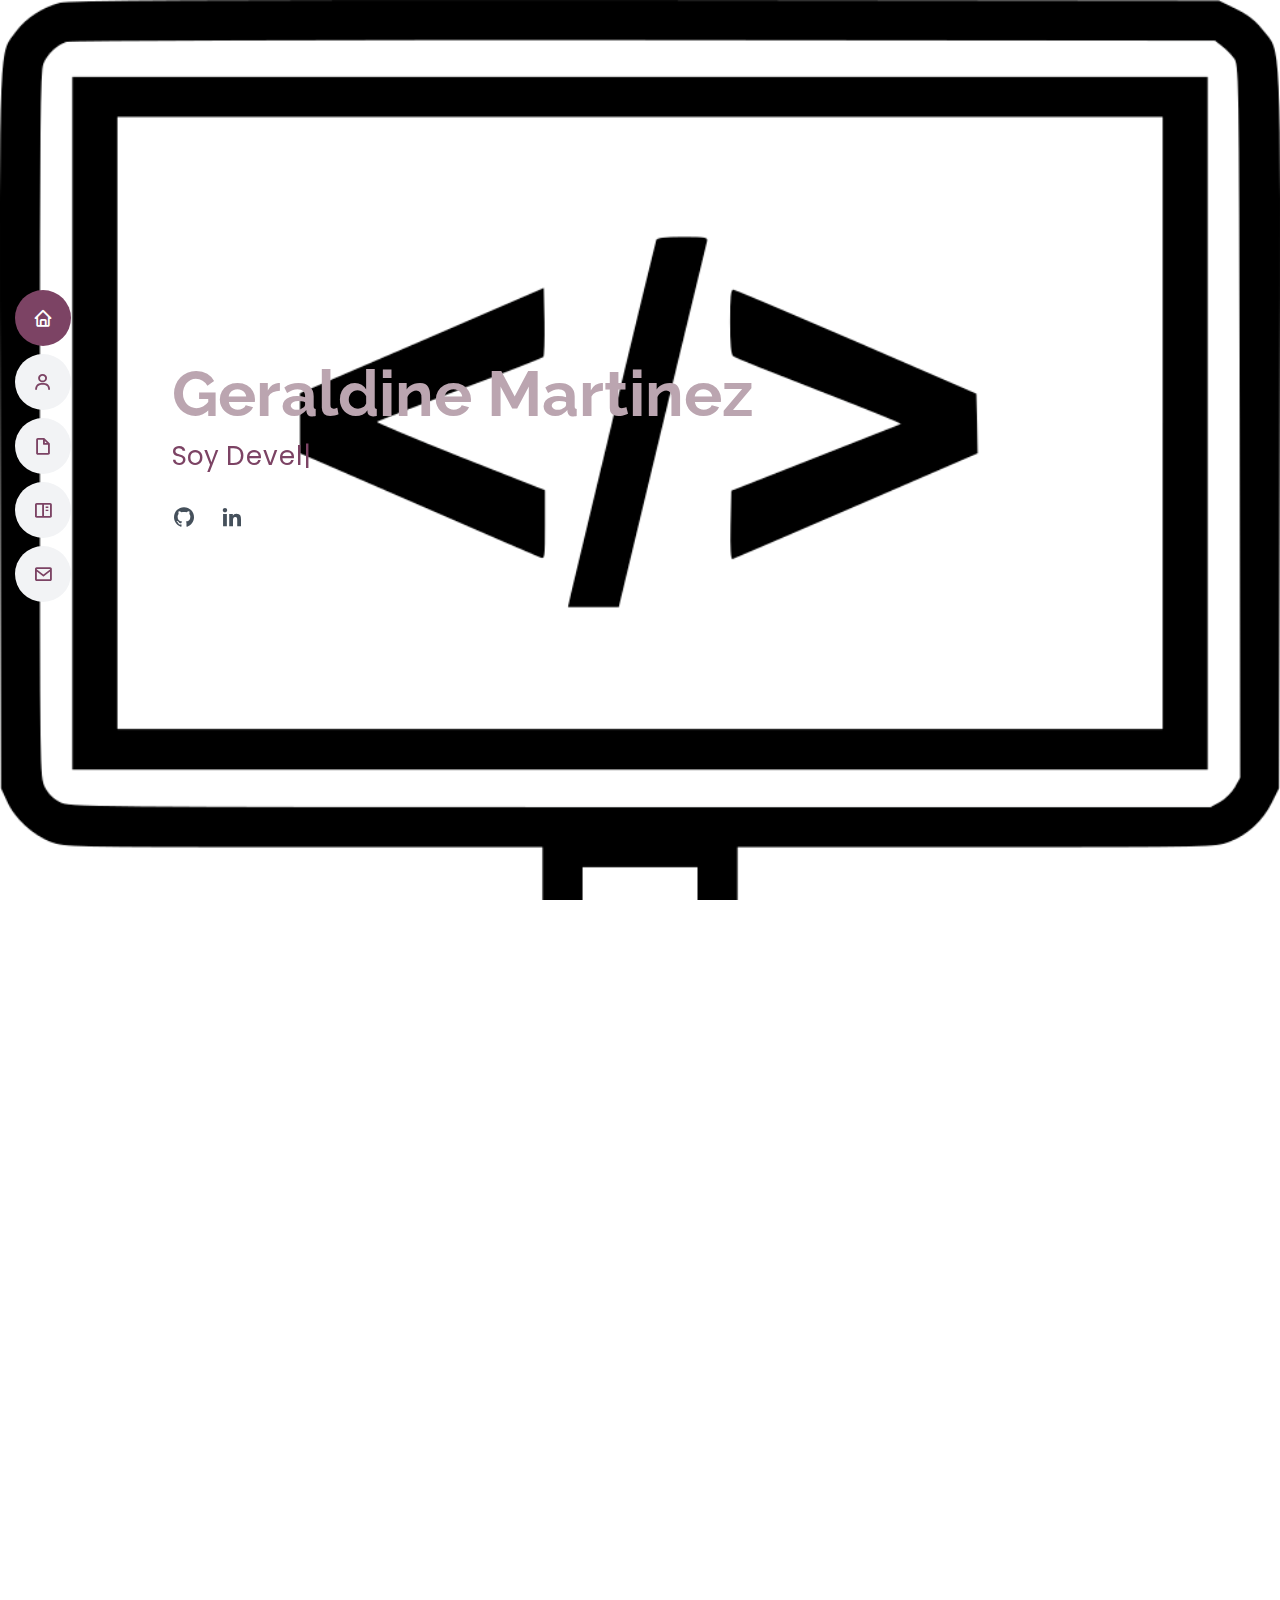
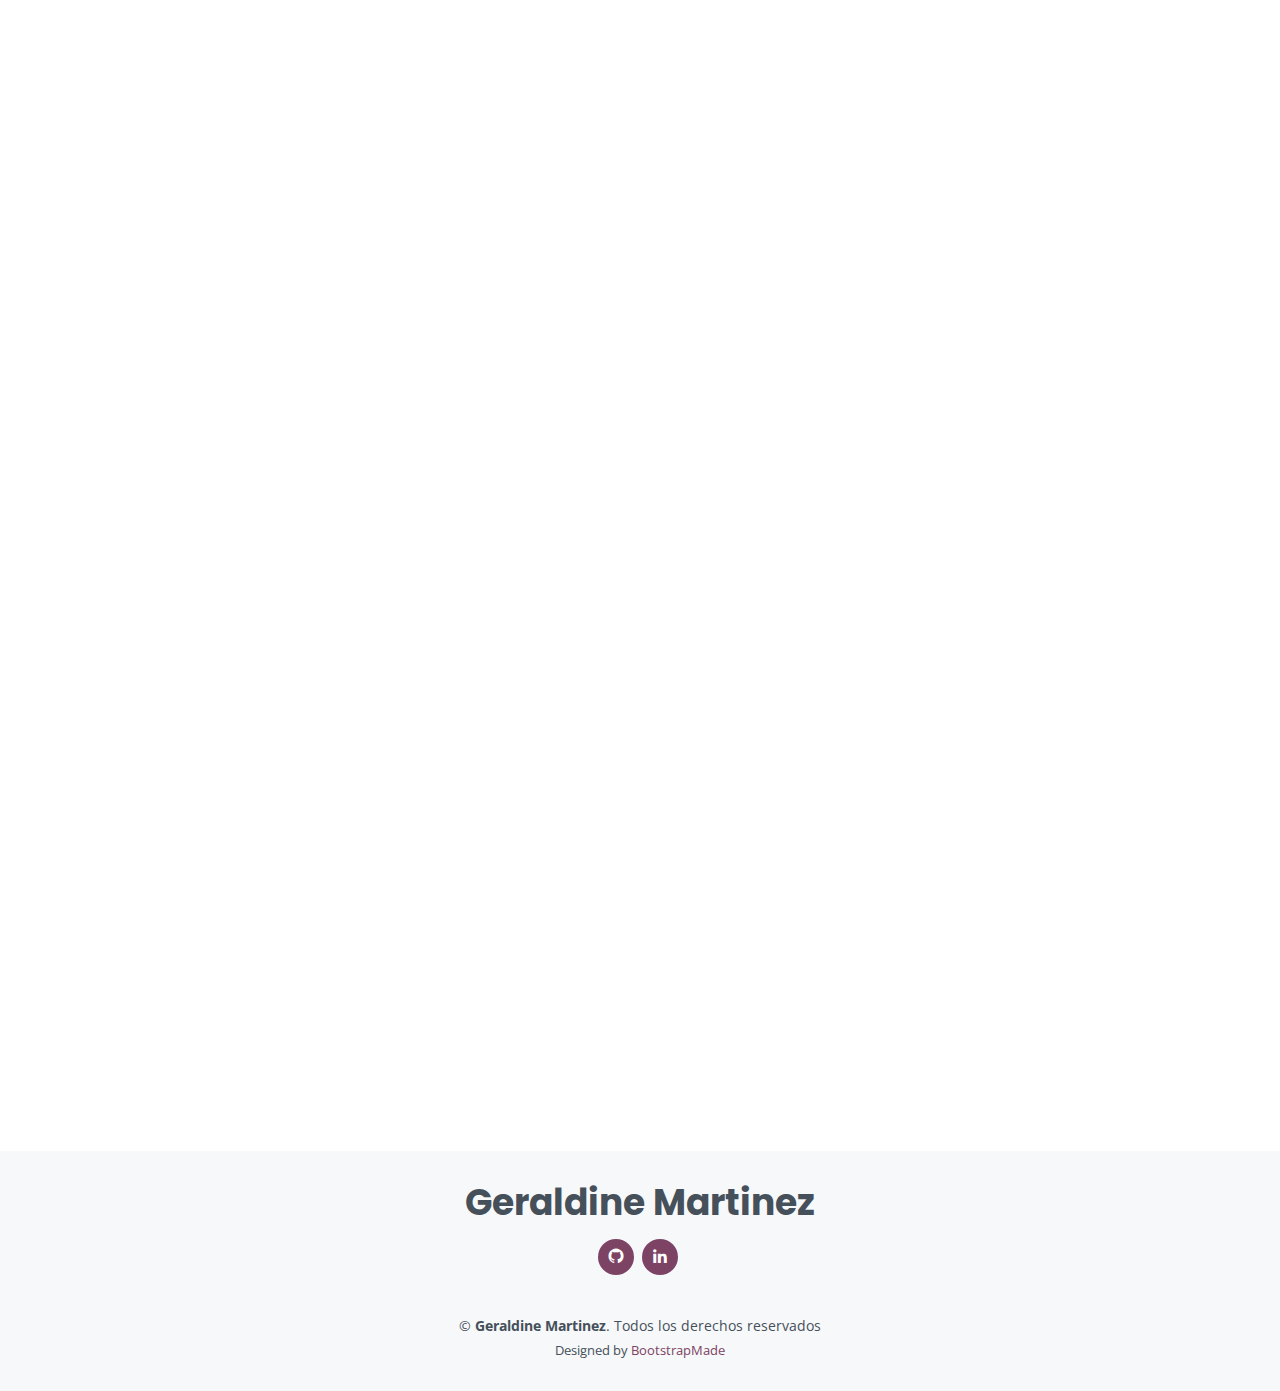
==== index.html @ 3e69703d "m" ====
<!DOCTYPE html>
<html lang="en">

<head>
  <meta charset="utf-8">
  <meta content="width=device-width, initial-scale=1.0" name="viewport">

  <title>Portfolio - Geraldine Martinez</title>
  <meta content="" name="description">
  <meta content="" name="keywords">
  <meta property="og:image" content="http://geraldinemartinez.netlify.app/assets/img/hero-bg.jpg">
  <meta property="og:image" content="assets/img/img_573752.png">
  <!-- Favicons -->
  <link href="assets/img/favicon.png" rel="icon">
  <link href="assets/img/apple-touch-icon.png" rel="apple-touch-icon">
  <link rel="shortcut icon" href="assets/img/img_573752.png" type="image/x-icon">

  <!-- Google Fonts -->
  <link href="https://fonts.googleapis.com/css?family=Open+Sans:300,300i,400,400i,600,600i,700,700i|Raleway:300,300i,400,400i,500,500i,600,600i,700,700i|Poppins:300,300i,400,400i,500,500i,600,600i,700,700i" rel="stylesheet">

  <!-- Vendor CSS Files -->
  <link href="assets/vendor/aos/aos.css" rel="stylesheet">
  <link href="assets/vendor/bootstrap/css/bootstrap.min.css" rel="stylesheet">
  <link href="assets/vendor/bootstrap-icons/bootstrap-icons.css" rel="stylesheet">
  <link href="assets/vendor/boxicons/css/boxicons.min.css" rel="stylesheet">
  <link href="assets/vendor/glightbox/css/glightbox.min.css" rel="stylesheet">
  <link href="assets/vendor/swiper/swiper-bundle.min.css" rel="stylesheet">

  <!-- Template Main CSS File -->
  <link href="assets/css/style.css" rel="stylesheet">

  <!-- =======================================================
  * Template Name: MyResume - v4.7.0
  * Template URL: https://bootstrapmade.com/free-html-bootstrap-template-my-resume/
  * Author: BootstrapMade.com
  * License: https://bootstrapmade.com/license/
  ======================================================== -->
</head>

<body>

  <!-- ======= Mobile nav toggle button ======= -->
  <!-- <button type="button" class="mobile-nav-toggle d-xl-none"><i class="bi bi-list mobile-nav-toggle"></i></button> -->
  <i class="bi bi-list mobile-nav-toggle d-xl-none"></i>
  <!-- ======= Header ======= -->
  <header id="header" class="d-flex flex-column justify-content-center">

    <nav id="navbar" class="navbar nav-menu">
      <ul>
        <li><a href="#hero" class="nav-link scrollto active"><i class="bx bx-home"></i> <span>Inicio</span></a></li>
        <li><a href="#about" class="nav-link scrollto"><i class="bx bx-user"></i> <span>¿Quien soy?</span></a></li>
        <li><a href="#skills" class="nav-link scrollto"><i class="bx bx-file-blank"></i> <span>Habilidades</span></a></li>
        <li><a href="#portfolio" class="nav-link scrollto"><i class="bx bx-book-content"></i> <span>Proyectos</span></a></li>
        <li><a href="#contact" class="nav-link scrollto"><i class="bx bx-envelope"></i> <span>Contacto</span></a></li>
      </ul>
    </nav><!-- .nav-menu -->

  </header><!-- End Header -->

  <!-- ======= Hero Section ======= -->
  <section id="hero" class="d-flex flex-column justify-content-center">
    <div class="container" data-aos="zoom-in" data-aos-delay="100">
      <h1>Geraldine Martinez</h1>
      <p>Soy <span class="typed" data-typed-items="Developer, Freelancer, Emprendedora"></span></p>
      <div class="social-links">
        <a href="https://github.com/gerimartinez/" class="git-hub">
          <i class="bx bxl-github">
          </i>
        </a>
        <a href="https://www.linkedin.com/in/martinez-geraldine/" class="linkedin">
          <i class="bx bxl-linkedin">
          </i>
        </a>
      </div>
    </div>
  </section><!-- End Hero -->

  <main id="main">

    <!-- ======= About Section ======= -->
    <section id="about" class="about">
      <div class="container" data-aos="fade-up">

        <div class="section-title">
          <h2>¿Quien soy?</h2>
        </div>

        <div class="row">
          <div class="col-lg-4">
            <img src="assets/img/20220319_212941.jpg" class="img-fluid" alt="">
          </div>
          <div class="col-lg-8 pt-4 pt-lg-0 content">
            <h3>Web Developer</h3>
            <p class="fst-italic">
              Soy Desarroladora Web, autónoma de la ciudad de Rosario, Santa Fe.
              Con conocimientos en HTML, CSS, SASS, Git, Bootstrap, Wordpress, JavaScript y React JS.
              Me considero autodidacta, siempre intentando mejorar o aprendiendo algo nuevo. 
              Considero que puedo aportar nuevas perspectivas a todo tipo de proyectos.</p>
            </p>
            <div class="row">
              <div class="col-lg-6">
                <ul>
                  <li><i class="bi bi-chevron-right"></i> <strong>Cumpleaños:</strong> <span>12 de Marzo 1999</span></li>
                  <li><i class="bi bi-chevron-right"></i> <strong>Website:</strong> <span>www.geraldinemartinez.netlify.app</span></li>
                  <li><i class="bi bi-chevron-right"></i> <strong>Telefono:</strong> <span>+5493364351113</span></li>
                  <li><i class="bi bi-chevron-right"></i> <strong>Ciudad:</strong> <span>Rosario, Santa Fe.</span></li>
                </ul>
              </div>
              <div class="col-lg-6">
                <ul>
                  <li><i class="bi bi-chevron-right"></i> <strong>Edad:</strong> <span>23</span></li>
                  <li><i class="bi bi-chevron-right"></i> <strong>Email:</strong> <span>geralmartinez000@gmail.com</span></li>
                  <li><i class="bi bi-chevron-right"></i> <strong>Freelance:</strong> <span>Disponible</span></li>
                </ul>
              </div>
            </div>
            <p>
                          </p>
          </div>
        </div>

      </div>
    </section><!-- End About Section -->

    

    <!-- ======= Skills Section ======= -->
    <section id="skills" class="skills section-bg">
      <div class="container" data-aos="fade-up">

        <div class="section-title">
          <h2>HABILIDADES</h2>
        </div>

        <div class="row skills-content">

          <div class="col-lg-6">

            <div class="progress">
              <span class="skill">HTML <i class="val">100%</i></span>
              <div class="progress-bar-wrap">
                <div class="progress-bar" role="progressbar" aria-valuenow="100" aria-valuemin="0" aria-valuemax="100"></div>
              </div>
            </div>

            <div class="progress">
              <span class="skill">CSS <i class="val">100%</i></span>
              <div class="progress-bar-wrap">
                <div class="progress-bar" role="progressbar" aria-valuenow="90" aria-valuemin="0" aria-valuemax="100"></div>
              </div>
            </div>

            <div class="progress">
              <span class="skill">JavaScript <i class="val">90%</i></span>
              <div class="progress-bar-wrap">
                <div class="progress-bar" role="progressbar" aria-valuenow="75" aria-valuemin="0" aria-valuemax="100"></div>
              </div>
            </div>

          </div>

          <div class="col-lg-6">

            <div class="progress">
              <span class="skill">React JS <i class="val">80%</i></span>
              <div class="progress-bar-wrap">
                <div class="progress-bar" role="progressbar" aria-valuenow="80" aria-valuemin="0" aria-valuemax="100"></div>
              </div>
            </div>

            <div class="progress">
              <span class="skill">WordPress <i class="val">100%</i></span>
              <div class="progress-bar-wrap">
                <div class="progress-bar" role="progressbar" aria-valuenow="90" aria-valuemin="0" aria-valuemax="100"></div>
              </div>
            </div>

            <div class="progress">
              <span class="skill">GIT HUB<i class="val">90%</i></span>
              <div class="progress-bar-wrap">
                <div class="progress-bar" role="progressbar" aria-valuenow="55" aria-valuemin="0" aria-valuemax="100"></div>
              </div>
            </div>

          </div>

        </div>

      </div>
    </section><!-- End Skills Section -->

    <!-- ======= Resume Section ======= -->
    <section id="resume" class="resume">
      <div class="container" data-aos="fade-up">

        <div class="section-title">
          <h2>Resumen</h2>
        </div>

        <div class="row">
          <div class="col-lg-6">
            <h3 class="resume-title">Sobre mi</h3>
            <div class="resume-item pb-0">
              <h4>Geraldine Martinez</h4>
              <p><em>Soy una persona creativa, motivada, con buena energia para trabajar en equipo. Autoexigente y responsable. </em></p>
              <ul>
                <li>Rosario, Santa Fe, Argentina.</li>
                <li>+549 3364351113</li>
                <li>geralmartinez000@gmail.com</li>
              </ul>
            </div>

            <h3 class="resume-title">Educacion</h3>
            <div class="resume-item">
              <h4>Desarrollo web</h4>
              <h5>2021 - 2022</h5>
              <p><em>Coder House</em></p>
              <p>En este curso aprendi HTML, CSS, SASS, Bootstrap, Git, GitHub.
                JavaScrip y React Js.
              </p>
            </div>
            <div class="resume-item">
              <h4>Wordpress</h4>
              <h5> Enero - Febrero 2022</h5>
              <p><em>Coder House</em></p>
              <p>En este curso aprendi sobre temas, plugins, Elementor.</p>
            </div>
          </div>

      </div>
    </section><!-- End Resume Section -->

    <!-- ======= Portfolio Section ======= -->
    <section id="portfolio" class="portfolio section-bg">
      <div class="container" data-aos="fade-up">

        <div class="section-title">
          <h2>Portfolio</h2>
          <p>Desde que comence a formarme en esta profesion mi objetivo siempre fue mostrar lo aprendido, 
            por eso elegi crear sitios web para Armon Studio e ir sumando lenguajes y conocimientos al proyecto. 
            Espero que puedan ver el progreso en cada una de estos sitios!</p>
        </div>

            

        <div class="row portfolio-container" data-aos="fade-up" data-aos-delay="200">


          <div class="col-lg-4 col-md-6 portfolio-item filter-card">
            <div class="portfolio-wrap">
              <img src="assets/img/dw.png" class="img-fluid" alt="">
              <div class="portfolio-info">
                <h4>Web 1</h4>
                <p>Web</p>
                <div class="portfolio-links">
                  <a href="assets/img/dw.png" data-gallery="portfolioGallery" class="portfolio-lightbox" title="Card 2"><i class="bx bx-plus"></i></a>
                  <a href="https://armonstudio.000webhostapp.com/" class="portfolio-details-lightbox" data-glightbox="type: external" title="Portfolio Details"><i class="bx bx-link"></i></a>
                </div>
              </div>
            </div>
          </div>
          <div class="col-lg-4 col-md-6 portfolio-item filter-card">
            <div class="portfolio-wrap">
              <img src="assets/img/wp.png" class="img-fluid" alt="">
              <div class="portfolio-info">
                <h4>Web 2</h4>
                <p>Web</p>
                <div class="portfolio-links">
                  <a href="assets/img/wp.png" data-gallery="portfolioGallery" class="portfolio-lightbox" title="Card 2"><i class="bx bx-plus"></i></a>
                  <a href="http://armonstudio.epizy.com/?i=1" class="portfolio-details-lightbox" data-glightbox="type: external" title="Portfolio Details"><i class="bx bx-link"></i></a>
                </div>
              </div>
            </div>
          </div>
          <div class="col-lg-4 col-md-6 portfolio-item filter-card">
            <div class="portfolio-wrap">
              <img src="assets/img/js.png" class="img-fluid" alt="">
              <div class="portfolio-info">
                <h4>Web 3</h4>
                <p>Web</p>
                <div class="portfolio-links">
                  <a href="assets/img/js.png" data-gallery="portfolioGallery" class="portfolio-lightbox" title="Card 2"><i class="bx bx-plus"></i></a>
                  <a href="https://armonstudio.netlify.app" class="portfolio-details-lightbox" data-glightbox="type: external" title="Portfolio Details"><i class="bx bx-link"></i></a>
                </div>
              </div>
            </div>
          </div>
    </section><!-- End Portfolio Section -->

    <!-- ======= Services Section ======= -->
    <section id="services" class="services">
      <div class="container" data-aos="fade-up">

        <div class="section-title">
          <h2>Servicios</h2>
        </div>

        <div class="row">

          <div class="col-lg-4 col-md-6 d-flex align-items-stretch" data-aos="zoom-in" data-aos-delay="100">
            <div class="icon-box iconbox-blue">
              <div class="icon">
                <svg width="100" height="100" viewBox="0 0 600 600" xmlns="http://www.w3.org/2000/svg">
                  <path stroke="none" stroke-width="0" fill="#f5f5f5" d="M300,521.0016835830174C376.1290562159157,517.8887921683347,466.0731472004068,529.7835943286574,510.70327084640275,468.03025145048787C554.3714126377745,407.6079735673963,508.03601936045806,328.9844924480964,491.2728898941984,256.3432110539036C474.5976632858925,184.082847569629,479.9380746630129,96.60480741107993,416.23090153303,58.64404602377083C348.86323505073057,18.502131276798302,261.93793281208167,40.57373210992963,193.5410806939664,78.93577620505333C130.42746243093433,114.334589627462,98.30271207620316,179.96522072025542,76.75703585869454,249.04625023123273C51.97151888228291,328.5150500222984,13.704378332031375,421.85034740162234,66.52175969318436,486.19268352777647C119.04800174914682,550.1803526380478,217.28368757567262,524.383925680826,300,521.0016835830174"></path>
                </svg>
                <i class="bx bxl-dribbble"></i>
              </div>
              <h4><a href="">Web developement</a></h4>
              <p></p>
            </div>
          </div>

          <div class="col-lg-4 col-md-6 d-flex align-items-stretch mt-4 mt-md-0" data-aos="zoom-in" data-aos-delay="200">
            <div class="icon-box iconbox-orange ">
              <div class="icon">
                <svg width="100" height="100" viewBox="0 0 600 600" xmlns="http://www.w3.org/2000/svg">
                  <path stroke="none" stroke-width="0" fill="#f5f5f5" d="M300,582.0697525312426C382.5290701553225,586.8405444964366,449.9789794690241,525.3245884688669,502.5850820975895,461.55621195738473C556.606425686781,396.0723002908107,615.8543463187945,314.28637112970534,586.6730223649479,234.56875336149918C558.9533121215079,158.8439757836574,454.9685369536778,164.00468322053177,381.49747125262974,130.76875717737553C312.15926192815925,99.40240125094834,248.97055460311594,18.661163978235184,179.8680185752513,50.54337015887873C110.5421016452524,82.52863877960104,119.82277516462835,180.83849132639028,109.12597500060166,256.43424936330496C100.08760227029461,320.3096726198365,92.17705696193138,384.0621239912766,124.79988738764834,439.7174275375508C164.83382741302287,508.01625554203684,220.96474134820875,577.5009287672846,300,582.0697525312426"></path>
                </svg>
                <i class="bx bx-file"></i>
              </div>
              <h4><a href="">Wordpress</a></h4>
              <p></p>
            </div>
          </div>

          <div class="col-lg-4 col-md-6 d-flex align-items-stretch mt-4 mt-lg-0" data-aos="zoom-in" data-aos-delay="300">
            <div class="icon-box iconbox-pink">
              <div class="icon">
                <svg width="100" height="100" viewBox="0 0 600 600" xmlns="http://www.w3.org/2000/svg">
                  <path stroke="none" stroke-width="0" fill="#f5f5f5" d="M300,541.5067337569781C382.14930387511276,545.0595476570109,479.8736841581634,548.3450877840088,526.4010558755058,480.5488172755941C571.5218469581645,414.80211281144784,517.5187510058486,332.0715597781072,496.52539010469104,255.14436215662573C477.37192572678356,184.95920475031193,473.57363656557914,105.61284051026155,413.0603344069578,65.22779650032875C343.27470386102294,18.654635553484475,251.2091493199835,5.337323636656869,175.0934190732945,40.62881213300186C97.87086631185822,76.43348514350839,51.98124368387456,156.15599469081315,36.44837278890362,239.84606092416172C21.716077023791087,319.22268207091537,43.775223500013084,401.1760424656574,96.891909868211,461.97329694683043C147.22146801428983,519.5804099606455,223.5754009179313,538.201503339737,300,541.5067337569781"></path>
                </svg>
                <i class="bx bx-tachometer"></i>
              </div>
              <h4><a href="">Web Apps</a></h4>
              <p></p>
            </div>
          </div>


        </div>

      </div>
    </section><!-- End Services Section -->


    <!-- ======= Contact Section ======= -->
    <section id="contact" class="contact">
      <div class="container" data-aos="fade-up">

        <div class="section-title">
          <h2>Contacto</h2>
        </div>

        <div class="row mt-1">

          <div class="col-lg-4">
            <div class="info">
              <div class="address">
                <i class="bi bi-geo-alt"></i>
                <h4>Ubacion:</h4>
                <p>Rosario, Santa Fe, Argentina.</p>
              </div>

              <div class="email">
                <i class="bi bi-envelope"></i>
                <h4>Email:</h4>
                <p>geralmartinez000@gmail.com</p>
              </div>

              <div class="phone">
                <i class="bi bi-phone"></i>
                <h4>Telefono:</h4>
                <p>+5493364351113</p>
              </div>

            </div>

          </div>

          <div class="col-lg-8 mt-5 mt-lg-0">

            <form action="forms/contact.php" method="post" role="form" class="php-email-form">
              <div class="row">
                <div class="col-md-6 form-group">
                  <input type="text" name="name" class="form-control" id="name" placeholder="Your Name" required>
                </div>
                <div class="col-md-6 form-group mt-3 mt-md-0">
                  <input type="email" class="form-control" name="email" id="email" placeholder="Your Email" required>
                </div>
              </div>
              <div class="form-group mt-3">
                <input type="text" class="form-control" name="subject" id="subject" placeholder="Subject" required>
              </div>
              <div class="form-group mt-3">
                <textarea class="form-control" name="message" rows="5" placeholder="Message" required></textarea>
              </div>
              <div class="my-3">
                <div class="loading">Cargando</div>
                <div class="error-message"></div>
                <div class="sent-message">Su mensaje fue enviado. Gracias!</div>
              </div>
              <div class="text-center"><button type="submit">Enviar</button></div>
            </form>

          </div>

        </div>

      </div>
    </section><!-- End Contact Section -->

  </main><!-- End #main -->

  <!-- ======= Footer ======= -->
  <footer id="footer">
    <div class="container">
      <h3>Geraldine Martinez</h3>
      <div class="social-links">
        <a href="https://github.com/gerimartinez/" class="git-hub">
          <i class="bx bxl-github">
          </i>
        </a>
        <a href="#" class="linkedin">
          <i class="bx bxl-linkedin">
         </i>
      </a>
      </div>
      <div class="copyright">
        &copy; <strong><span>Geraldine Martinez</span></strong>. Todos los derechos reservados
      </div>
      <div class="credits">
        <!-- All the links in the footer should remain intact. -->
        <!-- You can delete the links only if you purchased the pro version. -->
        <!-- Licensing information: [license-url] -->
        <!-- Purchase the pro version with working PHP/AJAX contact form: https://bootstrapmade.com/free-html-bootstrap-template-my-resume/ -->
        Designed by <a href="https://bootstrapmade.com/">BootstrapMade</a>
      </div>
    </div>
  </footer><!-- End Footer -->

  <div id="preloader"></div>
  <a href="#" class="back-to-top d-flex align-items-center justify-content-center"><i class="bi bi-arrow-up-short"></i></a>

  <!-- Vendor JS Files -->
  <script src="assets/vendor/purecounter/purecounter.js"></script>
  <script src="assets/vendor/aos/aos.js"></script>
  <script src="assets/vendor/bootstrap/js/bootstrap.bundle.min.js"></script>
  <script src="assets/vendor/glightbox/js/glightbox.min.js"></script>
  <script src="assets/vendor/isotope-layout/isotope.pkgd.min.js"></script>
  <script src="assets/vendor/swiper/swiper-bundle.min.js"></script>
  <script src="assets/vendor/typed.js/typed.min.js"></script>
  <script src="assets/vendor/waypoints/noframework.waypoints.js"></script>
  <script src="assets/vendor/php-email-form/validate.js"></script>

  <!-- Template Main JS File -->
  <script src="assets/js/main.js"></script>

</body>

</html>
---- assets/css/style.css ----
/**
* Template Name: MyResume - v4.7.0
* Template URL: https://bootstrapmade.com/free-html-bootstrap-template-my-resume/
* Author: BootstrapMade.com
* License: https://bootstrapmade.com/license/
*/

/*--------------------------------------------------------------
# General
--------------------------------------------------------------*/
body {
  font-family: "Open Sans", sans-serif;
  color: #272829;
}

a {
  color: #7C4364;
  text-decoration: none;
}

a:hover {
  color: #c175a1;
  text-decoration: none;
}

h1, h2, h3, h4, h5, h6 {
  font-family: "Raleway", sans-serif;
}

/*--------------------------------------------------------------
# Back to top button
--------------------------------------------------------------*/
.back-to-top {
  position: fixed;
  visibility: hidden;
  opacity: 0;
  right: 15px;
  bottom: 15px;
  z-index: 996;
  background: #7C4364;
  width: 40px;
  height: 40px;
  border-radius: 50px;
  transition: all 0.4s;
}
.back-to-top i {
  font-size: 28px;
  color: #fff;
  line-height: 0;
}
.back-to-top:hover {
  background: #7C4364;
  color: #fff;
}
.back-to-top.active {
  visibility: visible;
  opacity: 1;
}

/*--------------------------------------------------------------
# Preloader
--------------------------------------------------------------*/
#preloader {
  position: fixed;
  top: 0;
  left: 0;
  right: 0;
  bottom: 0;
  z-index: 9999;
  overflow: hidden;
  background: #fff;
}

#preloader:before {
  content: "";
  position: fixed;
  top: calc(50% - 30px);
  left: calc(50% - 30px);
  border: 6px solid #7C4364;
  border-top-color: #fff;
  border-bottom-color: #fff;
  border-radius: 50%;
  width: 60px;
  height: 60px;
  -webkit-animation: animate-preloader 1s linear infinite;
  animation: animate-preloader 1s linear infinite;
}

@-webkit-keyframes animate-preloader {
  0% {
    transform: rotate(0deg);
  }
  100% {
    transform: rotate(360deg);
  }
}

@keyframes animate-preloader {
  0% {
    transform: rotate(0deg);
  }
  100% {
    transform: rotate(360deg);
  }
}
/*--------------------------------------------------------------
# Disable aos animation delay on mobile devices
--------------------------------------------------------------*/
@media screen and (max-width: 768px) {
  [data-aos-delay] {
    transition-delay: 0 !important;
  }
}
/*--------------------------------------------------------------
# Header
--------------------------------------------------------------*/
#header {
  position: fixed;
  top: 0;
  left: 0;
  bottom: 0;
  z-index: 9997;
  transition: all 0.5s;
  padding: 15px;
  overflow-y: auto;
}
@media (max-width: 992px) {
  #header {
    width: 300px;
    background: #fff;
    border-right: 1px solid #e6e9ec;
    left: -300px;
  }
}

@media (min-width: 992px) {
  #main {
    margin-left: 100px;
  }
}
/*--------------------------------------------------------------
# Navigation Menu
--------------------------------------------------------------*/
/**
* Desktop Navigation 
*/
.nav-menu {
  padding: 0;
  display: block;
}
.nav-menu * {
  margin: 0;
  padding: 0;
  list-style: none;
}
.nav-menu > ul > li {
  position: relative;
  white-space: nowrap;
}
.nav-menu a, .nav-menu a:focus {
  display: flex;
  align-items: center;
  color: #7C4364;
  padding: 10px 18px;
  margin-bottom: 8px;
  transition: 0.3s;
  font-size: 15px;
  border-radius: 50px;
  background: #f2f3f5;
  height: 56px;
  width: 100%;
  overflow: hidden;
  transition: 0.3s;
}
.nav-menu a i, .nav-menu a:focus i {
  font-size: 20px;
}
.nav-menu a span, .nav-menu a:focus span {
  padding: 0 5px 0 7px;
  color: #7C4364;
}
@media (min-width: 992px) {
  .nav-menu a, .nav-menu a:focus {
    width: 56px;
  }
  .nav-menu a span, .nav-menu a:focus span {
    display: none;
    color: #fff;
  }
}
.nav-menu a:hover, .nav-menu .active, .nav-menu .active:focus, .nav-menu li:hover > a {
  color: #fff;
  background: #7C4364;
}
.nav-menu a:hover span, .nav-menu .active span, .nav-menu .active:focus span, .nav-menu li:hover > a span {
  color: #fff;
}
.nav-menu a:hover, .nav-menu li:hover > a {
  width: 100%;
  color: #fff;
}
.nav-menu a:hover span, .nav-menu li:hover > a span {
  display: block;
}

/**
* Mobile Navigation 
*/
.mobile-nav-toggle {
  position: fixed;
  right: 10px;
  top: 10px;
  z-index: 9998;
  border: 0;
  background: none;
  font-size: 28px;
  transition: all 0.4s;
  outline: none !important;
  line-height: 0;
  cursor: pointer;
  border-radius: 50px;
  padding: 5px;
}
.mobile-nav-toggle i {
  color: #7C4364;
}

.mobile-nav-active {
  overflow: hidden;
}
.mobile-nav-active #header {
  left: 0;
}
.mobile-nav-active .mobile-nav-toggle {
  color: #fff;
  background-color: #7C4364;
}

/*--------------------------------------------------------------
# Hero Section
--------------------------------------------------------------*/
#hero {
  width: 100%;
  height: 100vh;
  background: url("../img/img_573752.png") top right no-repeat;
  background-size: cover;
  position: relative;
}
@media (min-width: 992px) {
  #hero {
    padding-left: 160px;
  }
}
#hero:before {
  content: "";
  background: none;
  position: absolute;
  bottom: 0;
  top: 0;
  left: 0;
  right: 0;
}
#hero h1 {
  margin: 0;
  font-size: 64px;
  font-weight: 700;
  line-height: 56px;
  color: #BBA5B0;
}
#hero p {
  color: #7C4364;
  margin: 15px 0 0 0;
  font-size: 26px;
  font-family: "Poppins", sans-serif;
}
#hero p span {
  color: #7C4364;
  letter-spacing: 1px;
}
#hero .social-links {
  margin-top: 30px;
}
#hero .social-links a {
  font-size: 24px;
  display: inline-block;
  color: #45505b;
  line-height: 1;
  margin-right: 20px;
  transition: 0.3s;
}
#hero .social-links a:hover {
  color: #7C4364;
}
@media (max-width: 992px) {
  #hero {
    text-align: center;
  }
  #hero h1 {
    font-size: 32px;
    line-height: 36px;
  }
  #hero p {
    margin-top: 10px;
    font-size: 20px;
    line-height: 24px;
  }
}

/*--------------------------------------------------------------
# Sections General
--------------------------------------------------------------*/
section {
  padding: 60px 0;
  overflow: hidden;
}

.section-title {
  text-align: center;
  padding-bottom: 30px;
}
.section-title h2 {
  font-size: 32px;
  font-weight: bold;
  text-transform: uppercase;
  margin-bottom: 20px;
  padding-bottom: 20px;
  position: relative;
  color: #7C4364;
}
.section-title h2::before {
  content: "";
  position: absolute;
  display: block;
  width: 120px;
  height: 1px;
  background: #ddd;
  bottom: 1px;
  left: calc(50% - 60px);
}
.section-title h2::after {
  content: "";
  position: absolute;
  display: block;
  width: 40px;
  height: 3px;
  background: #7C4364;
  bottom: 0;
  left: calc(50% - 20px);
}
.section-title p {
  margin-bottom: 0;
}

/*--------------------------------------------------------------
# About
--------------------------------------------------------------*/
.about .content h3 {
  font-weight: 700;
  font-size: 26px;
  color: #728394;
}
.about .content ul {
  list-style: none;
  padding: 0;
}
.about .content ul li {
  margin-bottom: 20px;
  display: flex;
  align-items: center;
}
.about .content ul strong {
  margin-right: 10px;
}
.about .content ul i {
  font-size: 16px;
  margin-right: 5px;
  color: #7C4364;
  line-height: 0;
}
.about .content p:last-child {
  margin-bottom: 0;
}

/*--------------------------------------------------------------
# Facts
--------------------------------------------------------------*/
.facts .count-box {
  padding: 30px 30px 25px 30px;
  margin-top: 30px;
  width: 100%;
  position: relative;
  text-align: center;
  background: #fff;
}
.facts .count-box i {
  position: absolute;
  top: -25px;
  left: 50%;
  transform: translateX(-50%);
  font-size: 24px;
  background: #7C4364;
  color: #fff;
  border-radius: 50px;
  display: inline-flex;
  align-items: center;
  justify-content: center;
  width: 48px;
  height: 48px;
}
.facts .count-box span {
  font-size: 36px;
  display: block;
  font-weight: 600;
  color: #011426;
}
.facts .count-box p {
  padding: 0;
  margin: 0;
  font-family: "Raleway", sans-serif;
  font-size: 14px;
}

/*--------------------------------------------------------------
# Akills
--------------------------------------------------------------*/
.skills .progress {
  height: 60px;
  display: block;
  background: none;
  border-radius: 0;
}
.skills .progress .skill {
  padding: 10px 0;
  margin: 0;
  text-transform: uppercase;
  display: block;
  font-weight: 600;
  font-family: "Poppins", sans-serif;
  color: #45505b;
}
.skills .progress .skill .val {
  float: right;
  font-style: normal;
}
.skills .progress-bar-wrap {
  background: #f2f3f5;
}
.skills .progress-bar {
  width: 1px;
  height: 10px;
  transition: 0.9s;
  background-color: #7C4364;
}

/*--------------------------------------------------------------
# Resume
--------------------------------------------------------------*/
.resume .resume-title {
  font-size: 26px;
  font-weight: 700;
  margin-top: 20px;
  margin-bottom: 20px;
  color: #45505b;
}
.resume .resume-item {
  padding: 0 0 20px 20px;
  margin-top: -2px;
  border-left: 2px solid #7C4364;
  position: relative;
}
.resume .resume-item h4 {
  line-height: 18px;
  font-size: 18px;
  font-weight: 600;
  text-transform: uppercase;
  font-family: "Poppins", sans-serif;
  color: #7C4364;
  margin-bottom: 10px;
}
.resume .resume-item h5 {
  font-size: 16px;
  background: #f7f8f9;
  padding: 5px 15px;
  display: inline-block;
  font-weight: 600;
  margin-bottom: 10px;
}
.resume .resume-item ul {
  padding-left: 20px;
}
.resume .resume-item ul li {
  padding-bottom: 10px;
}
.resume .resume-item:last-child {
  padding-bottom: 0;
}
.resume .resume-item::before {
  content: "";
  position: absolute;
  width: 16px;
  height: 16px;
  border-radius: 50px;
  left: -9px;
  top: 0;
  background: #fff;
  border: 2px solid #7C4364;
}

/*--------------------------------------------------------------
# Portfolio
--------------------------------------------------------------*/
.portfolio .portfolio-item {
  margin-bottom: 30px;
}
.portfolio #portfolio-flters {
  padding: 0;
  margin: 0 auto 25px auto;
  list-style: none;
  text-align: center;
  background: #fff;
  border-radius: 50px;
  padding: 2px 15px;
}
.portfolio #portfolio-flters li {
  cursor: pointer;
  display: inline-block;
  padding: 10px 15px;
  font-size: 14px;
  font-weight: 600;
  line-height: 1;
  text-transform: uppercase;
  color: #272829;
  margin-bottom: 5px;
  transition: all 0.3s ease-in-out;
}
.portfolio #portfolio-flters li:hover, .portfolio #portfolio-flters li.filter-active {
  color: #7C4364;
}
.portfolio #portfolio-flters li:last-child {
  margin-right: 0;
}
.portfolio .portfolio-wrap {
  transition: 0.3s;
  position: relative;
  overflow: hidden;
  z-index: 1;
  background: rgba(69, 80, 91, 0.8);
}
.portfolio .portfolio-wrap::before {
  content: "";
  background: rgba(255, 255, 255, 0.7);
  position: absolute;
  left: 30px;
  right: 30px;
  top: 30px;
  bottom: 30px;
  transition: all ease-in-out 0.3s;
  z-index: 2;
  opacity: 0;
}
.portfolio .portfolio-wrap .portfolio-info {
  opacity: 0;
  position: absolute;
  top: 0;
  left: 0;
  right: 0;
  bottom: 0;
  text-align: center;
  z-index: 3;
  transition: all ease-in-out 0.3s;
  display: flex;
  flex-direction: column;
  justify-content: center;
  align-items: center;
}
.portfolio .portfolio-wrap .portfolio-info::before {
  display: block;
  content: "";
  width: 48px;
  height: 48px;
  position: absolute;
  top: 35px;
  left: 35px;
  border-top: 3px solid #d7dce1;
  border-left: 3px solid #d7dce1;
  transition: all 0.5s ease 0s;
  z-index: 9994;
}
.portfolio .portfolio-wrap .portfolio-info::after {
  display: block;
  content: "";
  width: 48px;
  height: 48px;
  position: absolute;
  bottom: 35px;
  right: 35px;
  border-bottom: 3px solid #d7dce1;
  border-right: 3px solid #d7dce1;
  transition: all 0.5s ease 0s;
  z-index: 9994;
}
.portfolio .portfolio-wrap .portfolio-info h4 {
  font-size: 20px;
  color: #45505b;
  font-weight: 600;
}
.portfolio .portfolio-wrap .portfolio-info p {
  color: #45505b;
  font-size: 14px;
  text-transform: uppercase;
  padding: 0;
  margin: 0;
}
.portfolio .portfolio-wrap .portfolio-links {
  text-align: center;
  z-index: 4;
}
.portfolio .portfolio-wrap .portfolio-links a {
  color: #45505b;
  margin: 0 2px;
  font-size: 28px;
  display: inline-block;
  transition: 0.3s;
}
.portfolio .portfolio-wrap .portfolio-links a:hover {
  color: #7C4364;
}
.portfolio .portfolio-wrap:hover::before {
  top: 0;
  left: 0;
  right: 0;
  bottom: 0;
  opacity: 1;
}
.portfolio .portfolio-wrap:hover .portfolio-info {
  opacity: 1;
}
.portfolio .portfolio-wrap:hover .portfolio-info::before {
  top: 15px;
  left: 15px;
}
.portfolio .portfolio-wrap:hover .portfolio-info::after {
  bottom: 15px;
  right: 15px;
}

/*--------------------------------------------------------------
# Portfolio Details
--------------------------------------------------------------*/
.portfolio-details {
  padding-top: 40px;
}
.portfolio-details .portfolio-details-slider img {
  width: 100%;
}
.portfolio-details .portfolio-details-slider .swiper-pagination {
  margin-top: 20px;
  position: relative;
}
.portfolio-details .portfolio-details-slider .swiper-pagination .swiper-pagination-bullet {
  width: 12px;
  height: 12px;
  background-color: #fff;
  opacity: 1;
  border: 1px solid #7C4364;
}
.portfolio-details .portfolio-details-slider .swiper-pagination .swiper-pagination-bullet-active {
  background-color: #7C4364;
}
.portfolio-details .portfolio-info {
  padding: 30px;
  box-shadow: 0px 0 30px rgba(69, 80, 91, 0.08);
}
.portfolio-details .portfolio-info h3 {
  font-size: 22px;
  font-weight: 700;
  margin-bottom: 20px;
  padding-bottom: 20px;
  border-bottom: 1px solid #eee;
}
.portfolio-details .portfolio-info ul {
  list-style: none;
  padding: 0;
  font-size: 15px;
}
.portfolio-details .portfolio-info ul li + li {
  margin-top: 10px;
}
.portfolio-details .portfolio-description {
  padding-top: 30px;
}
.portfolio-details .portfolio-description h2 {
  font-size: 26px;
  font-weight: 700;
  margin-bottom: 20px;
}
.portfolio-details .portfolio-description p {
  padding: 0;
}

/*--------------------------------------------------------------
# Services
--------------------------------------------------------------*/
.services .icon-box {
  text-align: center;
  padding: 70px 20px 80px 20px;
  transition: all ease-in-out 0.3s;
  background: #fff;
  box-shadow: 0px 5px 90px 0px rgba(110, 123, 131, 0.05);
}
.services .icon-box .icon {
  margin: 0 auto;
  width: 100px;
  height: 100px;
  display: flex;
  align-items: center;
  justify-content: center;
  transition: ease-in-out 0.3s;
  position: relative;
}
.services .icon-box .icon i {
  font-size: 36px;
  transition: 0.5s;
  position: relative;
}
.services .icon-box .icon svg {
  position: absolute;
  top: 0;
  left: 0;
}
.services .icon-box .icon svg path {
  transition: 0.5s;
  fill: #f5f5f5;
}
.services .icon-box h4 {
  font-weight: 600;
  margin: 10px 0 15px 0;
  font-size: 22px;
}
.services .icon-box h4 a {
  color: #45505b;
  transition: ease-in-out 0.3s;
}
.services .icon-box p {
  line-height: 24px;
  font-size: 14px;
  margin-bottom: 0;
}
.services .icon-box:hover {
  border-color: #fff;
  box-shadow: 0px 0 35px 0 rgba(0, 0, 0, 0.08);
}
.services .iconbox-blue i {
  color: #7C4364;
}
.services .iconbox-blue:hover .icon i {
  color: #fff;
}
.services .iconbox-blue:hover .icon path {
  fill: #7C4364;
}
.services .iconbox-orange i {
  color: #ffa76e;
}
.services .iconbox-orange:hover .icon i {
  color: #fff;
}
.services .iconbox-orange:hover .icon path {
  fill: #ffa76e;
}
.services .iconbox-pink i {
  color: #e80368;
}
.services .iconbox-pink:hover .icon i {
  color: #fff;
}
.services .iconbox-pink:hover .icon path {
  fill: #e80368;
}
.services .iconbox-yellow i {
  color: #ffbb2c;
}
.services .iconbox-yellow:hover .icon i {
  color: #fff;
}
.services .iconbox-yellow:hover .icon path {
  fill: #ffbb2c;
}
.services .iconbox-red i {
  color: #ff5828;
}
.services .iconbox-red:hover .icon i {
  color: #fff;
}
.services .iconbox-red:hover .icon path {
  fill: #ff5828;
}
.services .iconbox-teal i {
  color: #11dbcf;
}
.services .iconbox-teal:hover .icon i {
  color: #fff;
}
.services .iconbox-teal:hover .icon path {
  fill: #11dbcf;
}

/*--------------------------------------------------------------
# Testimonials
--------------------------------------------------------------*/
.testimonials .section-header {
  margin-bottom: 40px;
}
.testimonials .testimonials-carousel, .testimonials .testimonials-slider {
  overflow: hidden;
}
.testimonials .testimonial-item {
  text-align: center;
}
.testimonials .testimonial-item .testimonial-img {
  width: 120px;
  border-radius: 50%;
  border: 4px solid #fff;
  margin: 0 auto;
}
.testimonials .testimonial-item h3 {
  font-size: 20px;
  font-weight: bold;
  margin: 10px 0 5px 0;
  color: #111;
}
.testimonials .testimonial-item h4 {
  font-size: 14px;
  color: #999;
  margin: 0 0 15px 0;
}
.testimonials .testimonial-item .quote-icon-left, .testimonials .testimonial-item .quote-icon-right {
  color: #90c8fc;
  font-size: 26px;
}
.testimonials .testimonial-item .quote-icon-left {
  display: inline-block;
  left: -5px;
  position: relative;
}
.testimonials .testimonial-item .quote-icon-right {
  display: inline-block;
  right: -5px;
  position: relative;
  top: 10px;
}
.testimonials .testimonial-item p {
  font-style: italic;
  margin: 0 auto 15px auto;
}
.testimonials .swiper-pagination {
  margin-top: 20px;
  position: relative;
}
.testimonials .swiper-pagination .swiper-pagination-bullet {
  width: 12px;
  height: 12px;
  background-color: #fff;
  opacity: 1;
  border: 1px solid #0563bb;
}
.testimonials .swiper-pagination .swiper-pagination-bullet-active {
  background-color: #0563bb;
}
@media (min-width: 992px) {
  .testimonials .testimonial-item p {
    width: 80%;
  }
}

/*--------------------------------------------------------------
# Contact
--------------------------------------------------------------*/
.contact .info {
  width: 100%;
  background: #fff;
}
.contact .info i {
  font-size: 20px;
  color: #7C4364;
  float: left;
  width: 44px;
  height: 44px;
  background: #eef7ff;
  display: flex;
  justify-content: center;
  align-items: center;
  border-radius: 50px;
  transition: all 0.3s ease-in-out;
}
.contact .info h4 {
  padding: 0 0 0 60px;
  font-size: 22px;
  font-weight: 600;
  margin-bottom: 5px;
  color: #45505b;
}
.contact .info p {
  padding: 0 0 0 60px;
  margin-bottom: 0;
  font-size: 14px;
  color: #728394;
}
.contact .info .email, .contact .info .phone {
  margin-top: 40px;
}
.contact .info .email:hover i, .contact .info .address:hover i, .contact .info .phone:hover i {
  background: #7C4364;
  color: #fff;
}
.contact .php-email-form {
  width: 100%;
  background: #fff;
}
.contact .php-email-form .form-group {
  padding-bottom: 8px;
}
.contact .php-email-form .error-message {
  display: none;
  color: #fff;
  background: #ed3c0d;
  text-align: left;
  padding: 15px;
  font-weight: 600;
}
.contact .php-email-form .error-message br + br {
  margin-top: 25px;
}
.contact .php-email-form .sent-message {
  display: none;
  color: #fff;
  background: #18d26e;
  text-align: center;
  padding: 15px;
  font-weight: 600;
}
.contact .php-email-form .loading {
  display: none;
  background: #fff;
  text-align: center;
  padding: 15px;
}
.contact .php-email-form .loading:before {
  content: "";
  display: inline-block;
  border-radius: 50%;
  width: 24px;
  height: 24px;
  margin: 0 10px -6px 0;
  border: 3px solid #18d26e;
  border-top-color: #eee;
  -webkit-animation: animate-loading 1s linear infinite;
  animation: animate-loading 1s linear infinite;
}
.contact .php-email-form input, .contact .php-email-form textarea {
  border-radius: 4px;
  box-shadow: none;
  font-size: 14px;
}
.contact .php-email-form input {
  height: 44px;
}
.contact .php-email-form textarea {
  padding: 10px 12px;
}
.contact .php-email-form button[type=submit] {
  background: #7C4364;
  border: 0;
  padding: 10px 35px;
  color: #fff;
  transition: 0.4s;
  border-radius: 50px;
}
.contact .php-email-form button[type=submit]:hover {
  background: #7C4364;
}
@-webkit-keyframes animate-loading {
  0% {
    transform: rotate(0deg);
  }
  100% {
    transform: rotate(360deg);
  }
}
@keyframes animate-loading {
  0% {
    transform: rotate(0deg);
  }
  100% {
    transform: rotate(360deg);
  }
}

/*--------------------------------------------------------------
# Footer
--------------------------------------------------------------*/
#footer {
  background: #f7f8f9;
  color: #45505b;
  font-size: 14px;
  text-align: center;
  padding: 30px 0;
}
#footer h3 {
  font-size: 36px;
  font-weight: 700;
  position: relative;
  font-family: "Poppins", sans-serif;
  padding: 0;
  margin: 0 0 15px 0;
}
#footer p {
  font-size: 15;
  font-style: italic;
  padding: 0;
  margin: 0 0 40px 0;
}
#footer .social-links {
  margin: 0 0 40px 0;
}
#footer .social-links a {
  font-size: 18px;
  display: inline-block;
  background: #7C4364;
  color: #fff;
  line-height: 1;
  padding: 8px 0;
  margin-right: 4px;
  border-radius: 50%;
  text-align: center;
  width: 36px;
  height: 36px;
  transition: 0.3s;
}
#footer .social-links a:hover {
  background: #7C4364;
  color: #fff;
  text-decoration: none;
}
#footer .copyright {
  margin: 0 0 5px 0;
}
#footer .credits {
  font-size: 13px;
}
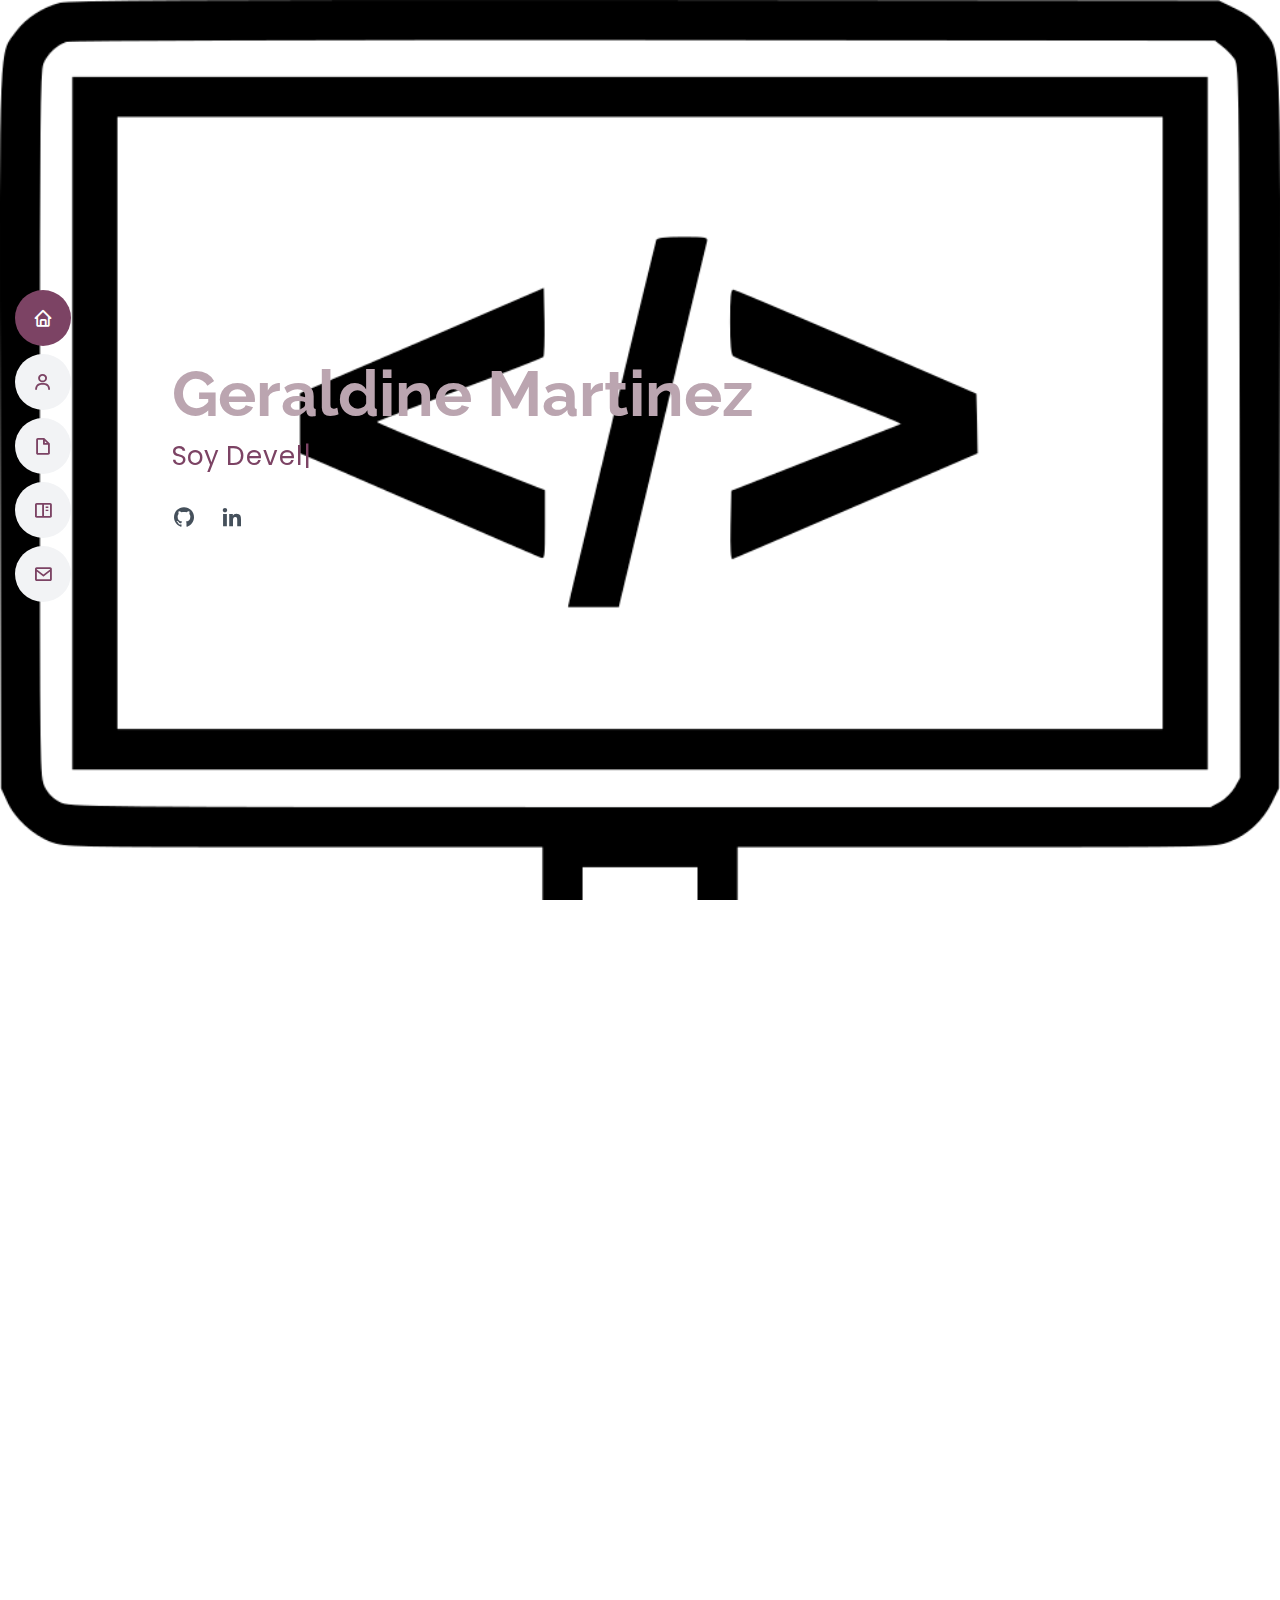
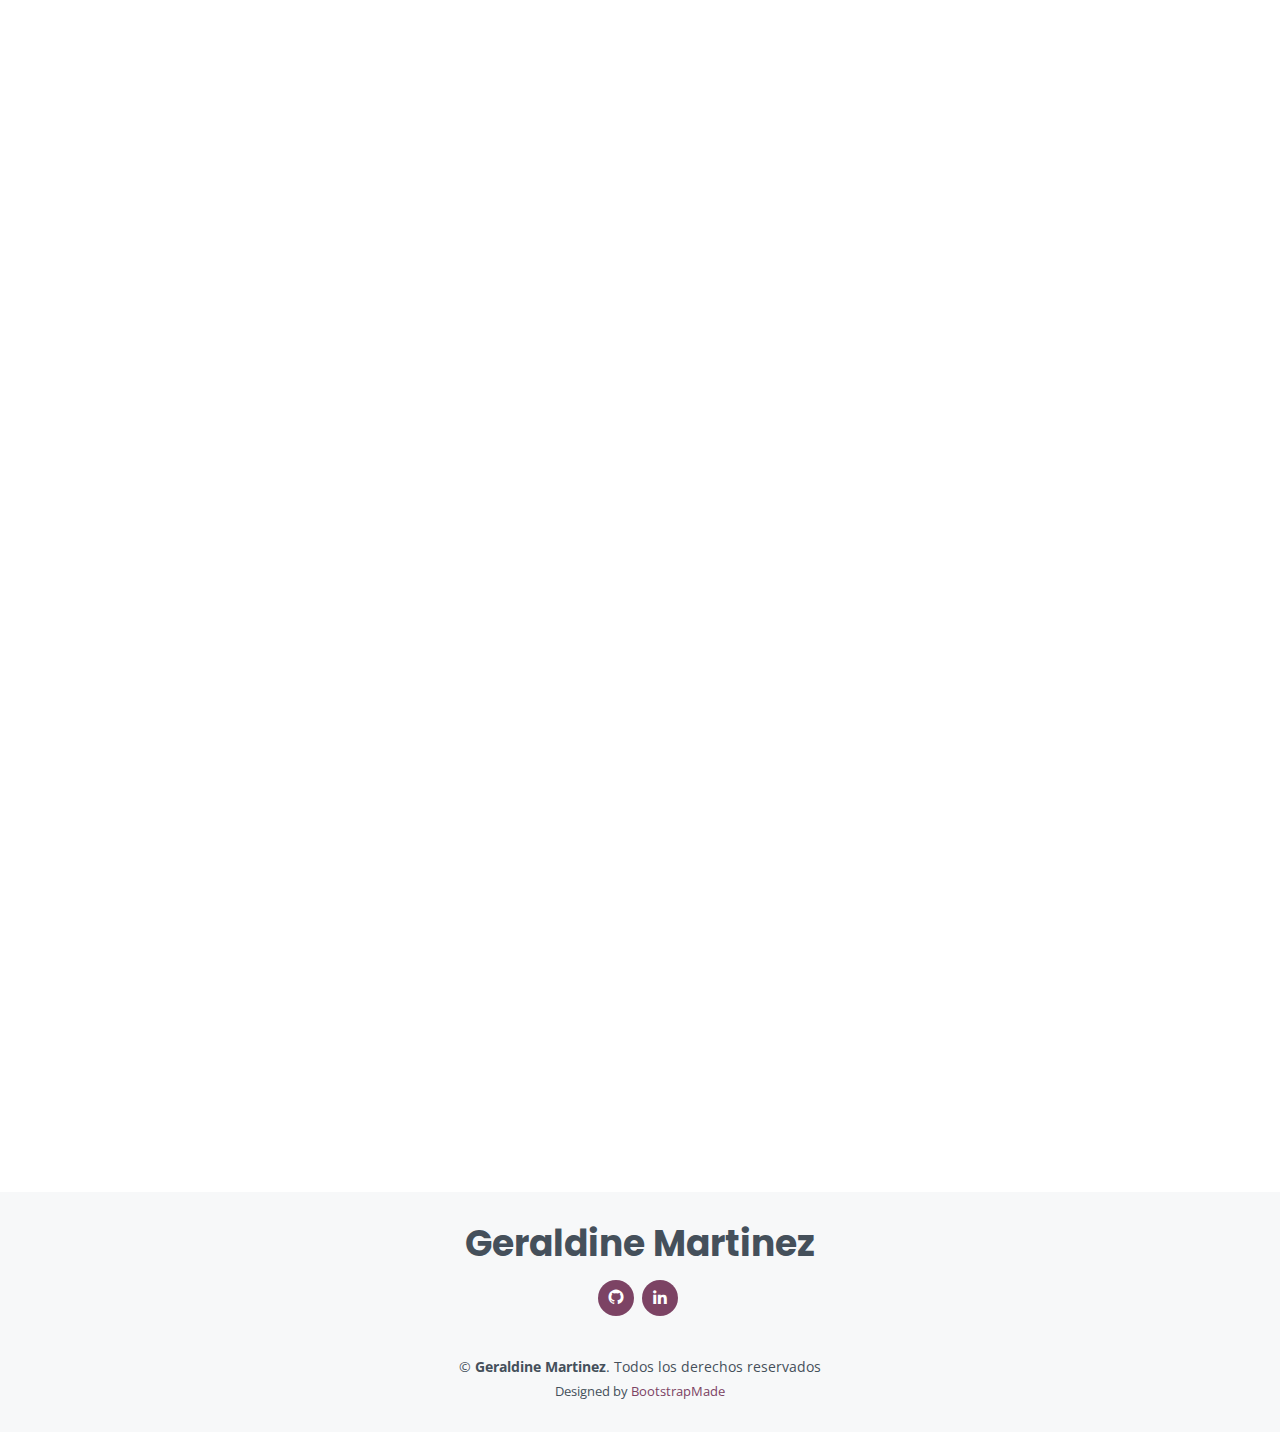
==== commit 98543829: "calculadora" ====
--- a/index.html
+++ b/index.html
@@ -8,8 +8,11 @@
   <title>Portfolio - Geraldine Martinez</title>
   <meta content="" name="description">
   <meta content="" name="keywords">
-  <meta property="og:image" content="http://geraldinemartinez.netlify.app/assets/img/hero-bg.jpg">
-  <meta property="og:image" content="assets/img/img_573752.png">
+  <meta property="og:image" content="http://geraldinemartinez.netlify.app/assets/img/img_573752.png">
+  <meta property="og:image" content="http://geraldinemartinez.netlify.app/assets/img/img_573752.png">
+  <meta property="og:url" content="http://geraldinemartinez.netlify.app">
+  <meta name="twitter:image" content="http://geraldinemartinez.netlify.app/assets/img/img_573752.png">
+  <meta name="linkedin:image" content="http://geraldinemartinez.netlify.app/assets/img/img_573752.png">
   <!-- Favicons -->
   <link href="assets/img/favicon.png" rel="icon">
   <link href="assets/img/apple-touch-icon.png" rel="apple-touch-icon">
@@ -151,9 +154,9 @@
             </div>
 
             <div class="progress">
-              <span class="skill">JavaScript <i class="val">90%</i></span>
-              <div class="progress-bar-wrap">
-                <div class="progress-bar" role="progressbar" aria-valuenow="75" aria-valuemin="0" aria-valuemax="100"></div>
+              <span class="skill">JavaScript <i class="val">80%</i></span>
+              <div class="progress-bar-wrap">
+                <div class="progress-bar" role="progressbar" aria-valuenow="80" aria-valuemin="0" aria-valuemax="100"></div>
               </div>
             </div>
 
@@ -178,7 +181,7 @@
             <div class="progress">
               <span class="skill">GIT HUB<i class="val">90%</i></span>
               <div class="progress-bar-wrap">
-                <div class="progress-bar" role="progressbar" aria-valuenow="55" aria-valuemin="0" aria-valuemax="100"></div>
+                <div class="progress-bar" role="progressbar" aria-valuenow="90" aria-valuemin="0" aria-valuemax="100"></div>
               </div>
             </div>
 
@@ -261,13 +264,13 @@
           </div>
           <div class="col-lg-4 col-md-6 portfolio-item filter-card">
             <div class="portfolio-wrap">
-              <img src="assets/img/wp.png" class="img-fluid" alt="">
+              <img src="assets/img/png-logo-removebg-preview.png" class="img-fluid" alt="">
               <div class="portfolio-info">
-                <h4>Web 2</h4>
+                <h4>Calculadora React</h4>
                 <p>Web</p>
                 <div class="portfolio-links">
-                  <a href="assets/img/wp.png" data-gallery="portfolioGallery" class="portfolio-lightbox" title="Card 2"><i class="bx bx-plus"></i></a>
-                  <a href="http://armonstudio.epizy.com/?i=1" class="portfolio-details-lightbox" data-glightbox="type: external" title="Portfolio Details"><i class="bx bx-link"></i></a>
+                  <a href="assets/img/png-logo-removebg-preview.png" data-gallery="portfolioGallery" class="portfolio-lightbox" title="Card 2"><i class="bx bx-plus"></i></a>
+                  <a href="https://mycalculator-react-app.netlify.app/" class="portfolio-details-lightbox" data-glightbox="type: external" title="Portfolio Details"><i class="bx bx-link"></i></a>
                 </div>
               </div>
             </div>
@@ -309,29 +312,28 @@
               <p></p>
             </div>
           </div>
-
-          <div class="col-lg-4 col-md-6 d-flex align-items-stretch mt-4 mt-md-0" data-aos="zoom-in" data-aos-delay="200">
-            <div class="icon-box iconbox-orange ">
+          
+          <div class="col-lg-4 col-md-6 d-flex align-items-stretch" data-aos="zoom-in" data-aos-delay="100">
+            <div class="icon-box iconbox-blue">
               <div class="icon">
                 <svg width="100" height="100" viewBox="0 0 600 600" xmlns="http://www.w3.org/2000/svg">
-                  <path stroke="none" stroke-width="0" fill="#f5f5f5" d="M300,582.0697525312426C382.5290701553225,586.8405444964366,449.9789794690241,525.3245884688669,502.5850820975895,461.55621195738473C556.606425686781,396.0723002908107,615.8543463187945,314.28637112970534,586.6730223649479,234.56875336149918C558.9533121215079,158.8439757836574,454.9685369536778,164.00468322053177,381.49747125262974,130.76875717737553C312.15926192815925,99.40240125094834,248.97055460311594,18.661163978235184,179.8680185752513,50.54337015887873C110.5421016452524,82.52863877960104,119.82277516462835,180.83849132639028,109.12597500060166,256.43424936330496C100.08760227029461,320.3096726198365,92.17705696193138,384.0621239912766,124.79988738764834,439.7174275375508C164.83382741302287,508.01625554203684,220.96474134820875,577.5009287672846,300,582.0697525312426"></path>
+                  <path stroke="none" stroke-width="0" fill="#f5f5f5" d="M300,521.0016835830174C376.1290562159157,517.8887921683347,466.0731472004068,529.7835943286574,510.70327084640275,468.03025145048787C554.3714126377745,407.6079735673963,508.03601936045806,328.9844924480964,491.2728898941984,256.3432110539036C474.5976632858925,184.082847569629,479.9380746630129,96.60480741107993,416.23090153303,58.64404602377083C348.86323505073057,18.502131276798302,261.93793281208167,40.57373210992963,193.5410806939664,78.93577620505333C130.42746243093433,114.334589627462,98.30271207620316,179.96522072025542,76.75703585869454,249.04625023123273C51.97151888228291,328.5150500222984,13.704378332031375,421.85034740162234,66.52175969318436,486.19268352777647C119.04800174914682,550.1803526380478,217.28368757567262,524.383925680826,300,521.0016835830174"></path>
                 </svg>
-                <i class="bx bx-file"></i>
-              </div>
-              <h4><a href="">Wordpress</a></h4>
+                <i class="bx bxl-dribbble"></i>
+              </div>
+              <h4><a href="">Web Apps</a></h4>
               <p></p>
             </div>
           </div>
-
-          <div class="col-lg-4 col-md-6 d-flex align-items-stretch mt-4 mt-lg-0" data-aos="zoom-in" data-aos-delay="300">
-            <div class="icon-box iconbox-pink">
+          <div class="col-lg-4 col-md-6 d-flex align-items-stretch" data-aos="zoom-in" data-aos-delay="100">
+            <div class="icon-box iconbox-blue">
               <div class="icon">
                 <svg width="100" height="100" viewBox="0 0 600 600" xmlns="http://www.w3.org/2000/svg">
-                  <path stroke="none" stroke-width="0" fill="#f5f5f5" d="M300,541.5067337569781C382.14930387511276,545.0595476570109,479.8736841581634,548.3450877840088,526.4010558755058,480.5488172755941C571.5218469581645,414.80211281144784,517.5187510058486,332.0715597781072,496.52539010469104,255.14436215662573C477.37192572678356,184.95920475031193,473.57363656557914,105.61284051026155,413.0603344069578,65.22779650032875C343.27470386102294,18.654635553484475,251.2091493199835,5.337323636656869,175.0934190732945,40.62881213300186C97.87086631185822,76.43348514350839,51.98124368387456,156.15599469081315,36.44837278890362,239.84606092416172C21.716077023791087,319.22268207091537,43.775223500013084,401.1760424656574,96.891909868211,461.97329694683043C147.22146801428983,519.5804099606455,223.5754009179313,538.201503339737,300,541.5067337569781"></path>
+                  <path stroke="none" stroke-width="0" fill="#f5f5f5" d="M300,521.0016835830174C376.1290562159157,517.8887921683347,466.0731472004068,529.7835943286574,510.70327084640275,468.03025145048787C554.3714126377745,407.6079735673963,508.03601936045806,328.9844924480964,491.2728898941984,256.3432110539036C474.5976632858925,184.082847569629,479.9380746630129,96.60480741107993,416.23090153303,58.64404602377083C348.86323505073057,18.502131276798302,261.93793281208167,40.57373210992963,193.5410806939664,78.93577620505333C130.42746243093433,114.334589627462,98.30271207620316,179.96522072025542,76.75703585869454,249.04625023123273C51.97151888228291,328.5150500222984,13.704378332031375,421.85034740162234,66.52175969318436,486.19268352777647C119.04800174914682,550.1803526380478,217.28368757567262,524.383925680826,300,521.0016835830174"></path>
                 </svg>
-                <i class="bx bx-tachometer"></i>
-              </div>
-              <h4><a href="">Web Apps</a></h4>
+                <i class="bx bxl-dribbble"></i>
+              </div>
+              <h4><a href="">Wordpress</a></h4>
               <p></p>
             </div>
           </div>
@@ -420,7 +422,7 @@
           <i class="bx bxl-github">
           </i>
         </a>
-        <a href="#" class="linkedin">
+        <a href="https://www.linkedin.com/in/martinez-geraldine/" class="linkedin">
           <i class="bx bxl-linkedin">
          </i>
       </a>
